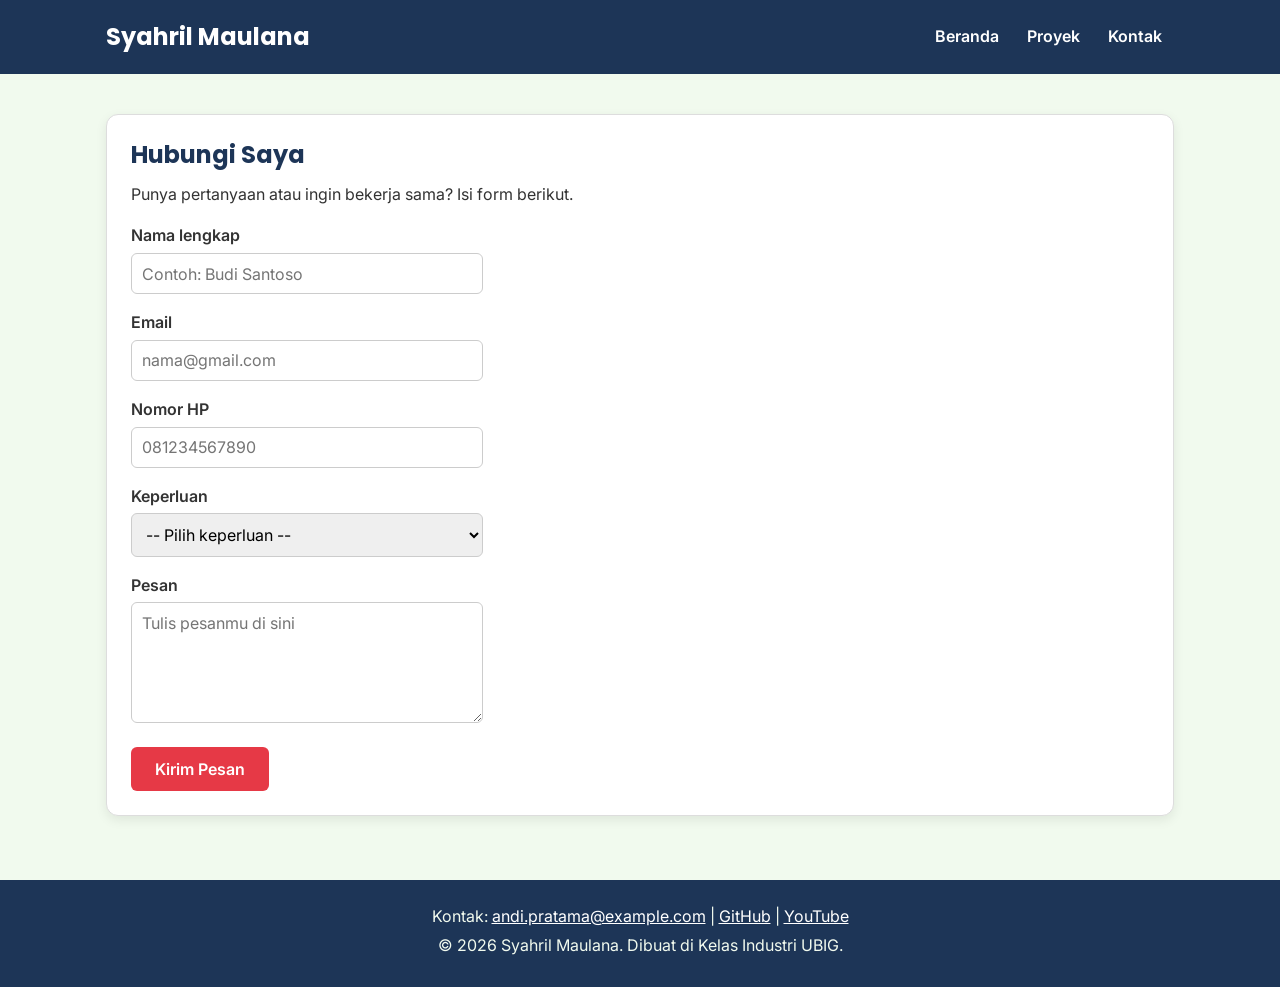
==== kontak.html @ 8f17ca6c "first commit" ====
<!DOCTYPE html>
<html lang="id">
<head>
  <meta charset="UTF-8">
  <meta name="viewport" content="width=device-width, initial-scale=1.0">
  <title>Syahril Maulana | Kontak</title>
  <link rel="preconnect" href="https://fonts.googleapis.com">
  <link rel="preconnect" href="https://fonts.gstatic.com" crossorigin>
  <link href="https://fonts.googleapis.com/css2?family=Inter:wght@400;600&family=Poppins:wght@600;700&display=swap" rel="stylesheet">
  <link rel="stylesheet" href="css/style.css">
</head>
<body>
  <header>
    <div class="container navbar">
      <h1>Syahril Maulana</h1>
      <nav class="menu-laptop">
        <ul>
          <li><a href="index.html">Beranda</a></li>
          <li><a href="proyek.html">Proyek</a></li>
          <li><a href="kontak.html">Kontak</a></li>
        </ul>
      </nav>
      <!-- Tantangan: menu ponsel yang bisa dibuka-tutup -->
      <details class="menu-ponsel">
        <summary>Menu</summary>
        <nav>
          <ul>
            <li><a href="index.html">Beranda</a></li>
            <li><a href="proyek.html">Proyek</a></li>
            <li><a href="kontak.html">Kontak</a></li>
          </ul>
        </nav>
      </details>
    </div>
  </header>

  <main>
    <div class="container">
      <section class="kartu">
        <h2>Hubungi Saya</h2>
        <p>Punya pertanyaan atau ingin bekerja sama? Isi form berikut.</p>

        <form>
          <p>
            <label for="nama">Nama lengkap</label><br>
            <input type="text" id="nama" name="nama" placeholder="Contoh: Budi Santoso" required>
          </p>
          <p>
            <label for="email">Email</label><br>
            <input type="email" id="email" name="email" placeholder="nama@gmail.com" required>
          </p>
          <p>
            <label for="hp">Nomor HP</label><br>
            <input type="tel" id="hp" name="hp" placeholder="081234567890" required>
          </p>
          <p>
            <label for="keperluan">Keperluan</label><br>
            <select id="keperluan" name="keperluan" required>
              <option value="">-- Pilih keperluan --</option>
              <option value="bertanya">Bertanya</option>
              <option value="kerja-sama">Kerja sama proyek</option>
              <option value="lainnya">Lainnya</option>
            </select>
          </p>
          <p>
            <label for="pesan">Pesan</label><br>
            <textarea id="pesan" name="pesan" rows="5" cols="40" placeholder="Tulis pesanmu di sini" required></textarea>
          </p>
          <button type="submit">Kirim Pesan</button>
        </form>
      </section>
    </div>
  </main>

  <footer>
    <p>Kontak: <a href="mailto:andi.pratama@example.com">andi.pratama@example.com</a> |
      <a href="https://github.com/" target="_blank">GitHub</a> |
      <a href="https://www.youtube.com/" target="_blank">YouTube</a></p>
    <p>&copy; 2026 Syahril Maulana. Dibuat di Kelas Industri UBIG.</p>
  </footer>
</body>
</html>
---- css/style.css ----
/* Gaya portofolio Syahril Maulana
   Palet: #1D3557 (utama), #E63946 (aksen), #F1FAEE (latar)
   Huruf: Poppins (judul), Inter (isi)
   Tata letak: mobile first, titik ubah 768px (tablet) dan 1024px (laptop) */

/* 1. Reset */
* {
  box-sizing: border-box;
  margin: 0;
}

img {
  max-width: 100%;
  height: auto;
}

/* 2. Dasar halaman: warna dan huruf */
body {
  font-family: "Inter", Arial, sans-serif;
  font-size: 1rem;
  line-height: 1.6;
  color: #333333;
  background-color: #F1FAEE;
}

h1, h2, h3 {
  font-family: "Poppins", Arial, sans-serif;
  color: #1D3557;
  line-height: 1.3;
}

h2 {
  margin-bottom: 0.75rem;
}

p, ul, ol {
  margin-bottom: 1rem;
}

a {
  color: #E63946;
}

/* 3. Wadah, header, dan menu */
.container {
  max-width: 1100px;
  margin: 0 auto;
  padding: 0 1rem;
}

header {
  background-color: #1D3557;
  color: #FFFFFF;
  padding: 1rem 0;
}

header h1 {
  color: #FFFFFF;
  font-size: 1.5rem;
}

.navbar {
  display: flex;
  flex-wrap: wrap;
  justify-content: space-between;
  align-items: center;
  gap: 0.5rem;
}

nav ul {
  display: flex;
  gap: 0.25rem;
  padding: 0;
  margin: 0;
  list-style: none;
}

nav a {
  display: inline-block;
  padding: 0.5rem 0.75rem;
  border-radius: 6px;
  color: #FFFFFF;
  font-weight: 600;
  text-decoration: none;
}

/* Tantangan: menu ponsel buka-tutup dengan details */
.menu-laptop {
  display: none;
}

.menu-ponsel summary {
  padding: 0.5rem 0.75rem;
  border: 1px solid #FFFFFF;
  border-radius: 6px;
  font-weight: 600;
  cursor: pointer;
}

.menu-ponsel ul {
  flex-direction: column;
  margin-top: 0.5rem;
}

/* 4. Isi utama, hero, dan kartu */
main {
  padding: 1.5rem 0;
}

.hero {
  display: flex;
  flex-direction: column;
  align-items: center;
  gap: 1.5rem;
  padding: 1rem 0 2rem;
  text-align: center;
}

.hero img {
  border: 4px solid #E63946;
  border-radius: 50%;
}

.hero h2 {
  font-size: 2rem;
}

.tombol {
  display: inline-block;
  padding: 0.75rem 1.5rem;
  border-radius: 6px;
  background-color: #E63946;
  color: #FFFFFF;
  font-weight: 600;
  text-decoration: none;
}

.kartu {
  background-color: #FFFFFF;
  padding: 1rem;
  margin-bottom: 1.5rem;
  border: 1px solid #DDDDDD;
  border-radius: 12px;
  box-shadow: 0 4px 12px rgba(0, 0, 0, 0.08);
}

.daftar-kartu {
  display: flex;
  flex-wrap: wrap;
  gap: 1.5rem;
  margin-bottom: 1.5rem;
}

.daftar-kartu .kartu {
  flex: 1 1 280px;
  margin-bottom: 0;
}

article img {
  border-radius: 8px;
  border: 1px solid #DDDDDD;
}

/* 5. Tabel */
table {
  border-collapse: collapse;
}

caption {
  font-weight: 600;
  text-align: left;
  margin-bottom: 0.5rem;
}

th, td {
  border: 1px solid #CCCCCC;
  padding: 0.5rem 0.75rem;
  text-align: left;
}

th {
  background-color: #1D3557;
  color: #FFFFFF;
}

/* 6. Form */
label {
  font-weight: 600;
}

input, select, textarea {
  width: 100%;
  max-width: 22rem;
  padding: 0.6rem;
  margin-top: 0.25rem;
  border: 1px solid #CCCCCC;
  border-radius: 6px;
  font-family: inherit;
  font-size: 1rem;
}

button {
  padding: 0.75rem 1.5rem;
  border: none;
  border-radius: 6px;
  background-color: #E63946;
  color: #FFFFFF;
  font-family: inherit;
  font-size: 1rem;
  font-weight: 600;
  cursor: pointer;
}

/* 7. Footer */
footer {
  background-color: #1D3557;
  color: #F1FAEE;
  text-align: center;
  padding: 1.5rem;
}

footer p {
  margin-bottom: 0.25rem;
}

footer a {
  color: #FFFFFF;
}

/* 8. Tablet: lebar layar 768px ke atas */
@media (min-width: 768px) {
  .menu-laptop {
    display: block;
  }

  .menu-ponsel {
    display: none;
  }

  .hero {
    flex-direction: row;
    padding: 2rem 0 3rem;
    text-align: left;
  }

  .kartu {
    padding: 1.5rem;
  }
}

/* 9. Laptop: lebar layar 1024px ke atas */
@media (min-width: 1024px) {
  main {
    padding: 2.5rem 0;
  }

  .hero {
    gap: 3rem;
  }

  .hero h2 {
    font-size: 2.75rem;
  }
}
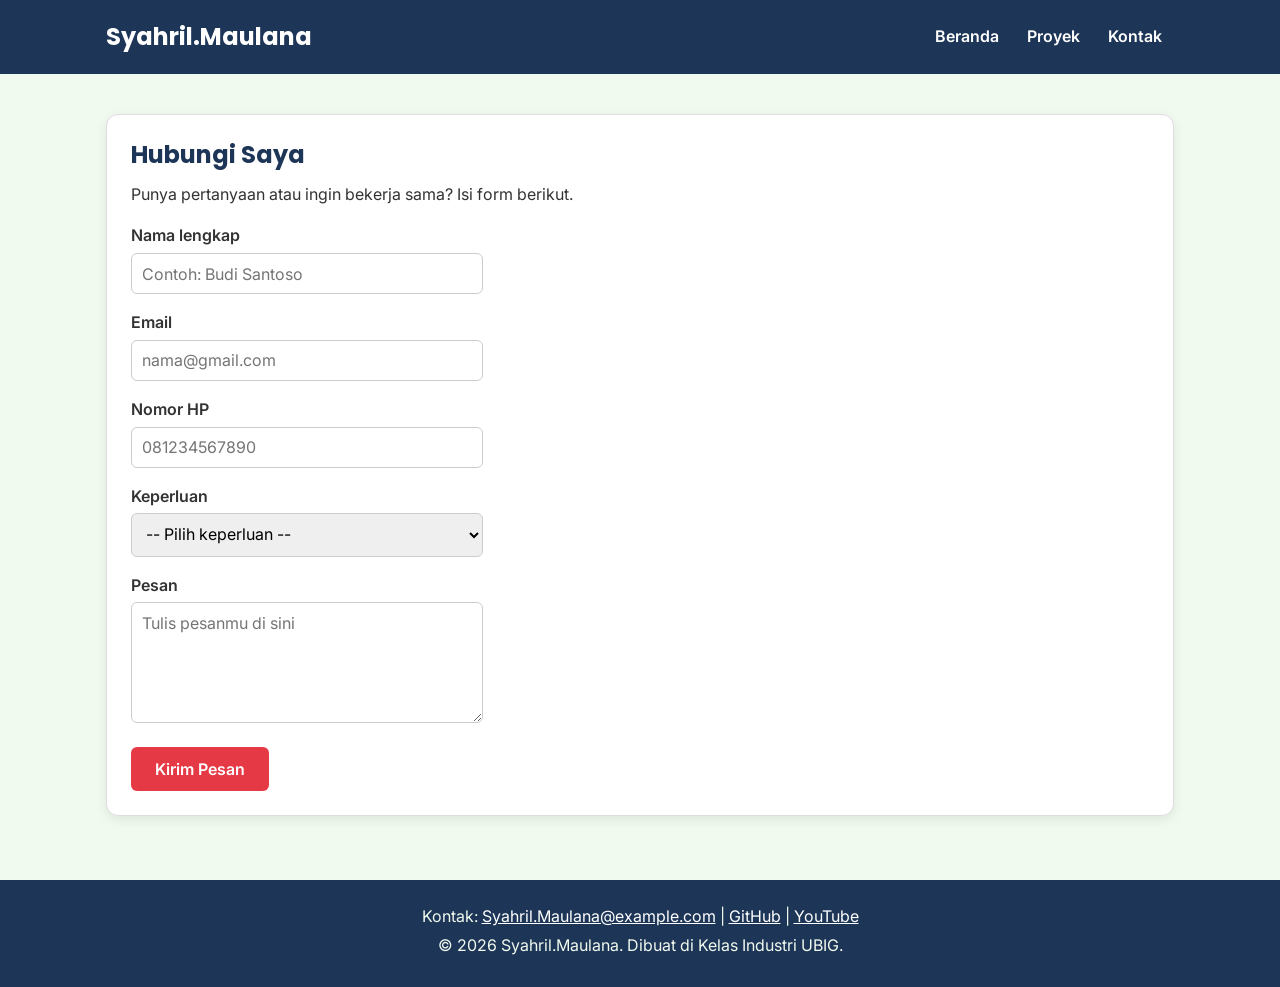
==== commit 8d24ccad: "perubahan proyek" ====
--- a/kontak.html
+++ b/kontak.html
@@ -3,7 +3,7 @@
 <head>
   <meta charset="UTF-8">
   <meta name="viewport" content="width=device-width, initial-scale=1.0">
-  <title>Syahril Maulana | Kontak</title>
+  <title>Syahril.Maulana | Kontak</title>
   <link rel="preconnect" href="https://fonts.googleapis.com">
   <link rel="preconnect" href="https://fonts.gstatic.com" crossorigin>
   <link href="https://fonts.googleapis.com/css2?family=Inter:wght@400;600&family=Poppins:wght@600;700&display=swap" rel="stylesheet">
@@ -12,7 +12,7 @@
 <body>
   <header>
     <div class="container navbar">
-      <h1>Syahril Maulana</h1>
+      <h1>Syahril.Maulana</h1>
       <nav class="menu-laptop">
         <ul>
           <li><a href="index.html">Beranda</a></li>
@@ -73,10 +73,10 @@
   </main>
 
   <footer>
-    <p>Kontak: <a href="mailto:andi.pratama@example.com">andi.pratama@example.com</a> |
+    <p>Kontak: <a href="mailto:Syahril.Maulana@example.com">Syahril.Maulana@example.com</a> |
       <a href="https://github.com/" target="_blank">GitHub</a> |
       <a href="https://www.youtube.com/" target="_blank">YouTube</a></p>
-    <p>&copy; 2026 Syahril Maulana. Dibuat di Kelas Industri UBIG.</p>
+    <p>&copy; 2026 Syahril.Maulana. Dibuat di Kelas Industri UBIG.</p>
   </footer>
 </body>
 </html>
--- a/css/style.css
+++ b/css/style.css
@@ -1,4 +1,4 @@
-/* Gaya portofolio Syahril Maulana
+/* Gaya portofolio Syahril.Maulana
    Palet: #1D3557 (utama), #E63946 (aksen), #F1FAEE (latar)
    Huruf: Poppins (judul), Inter (isi)
    Tata letak: mobile first, titik ubah 768px (tablet) dan 1024px (laptop) */
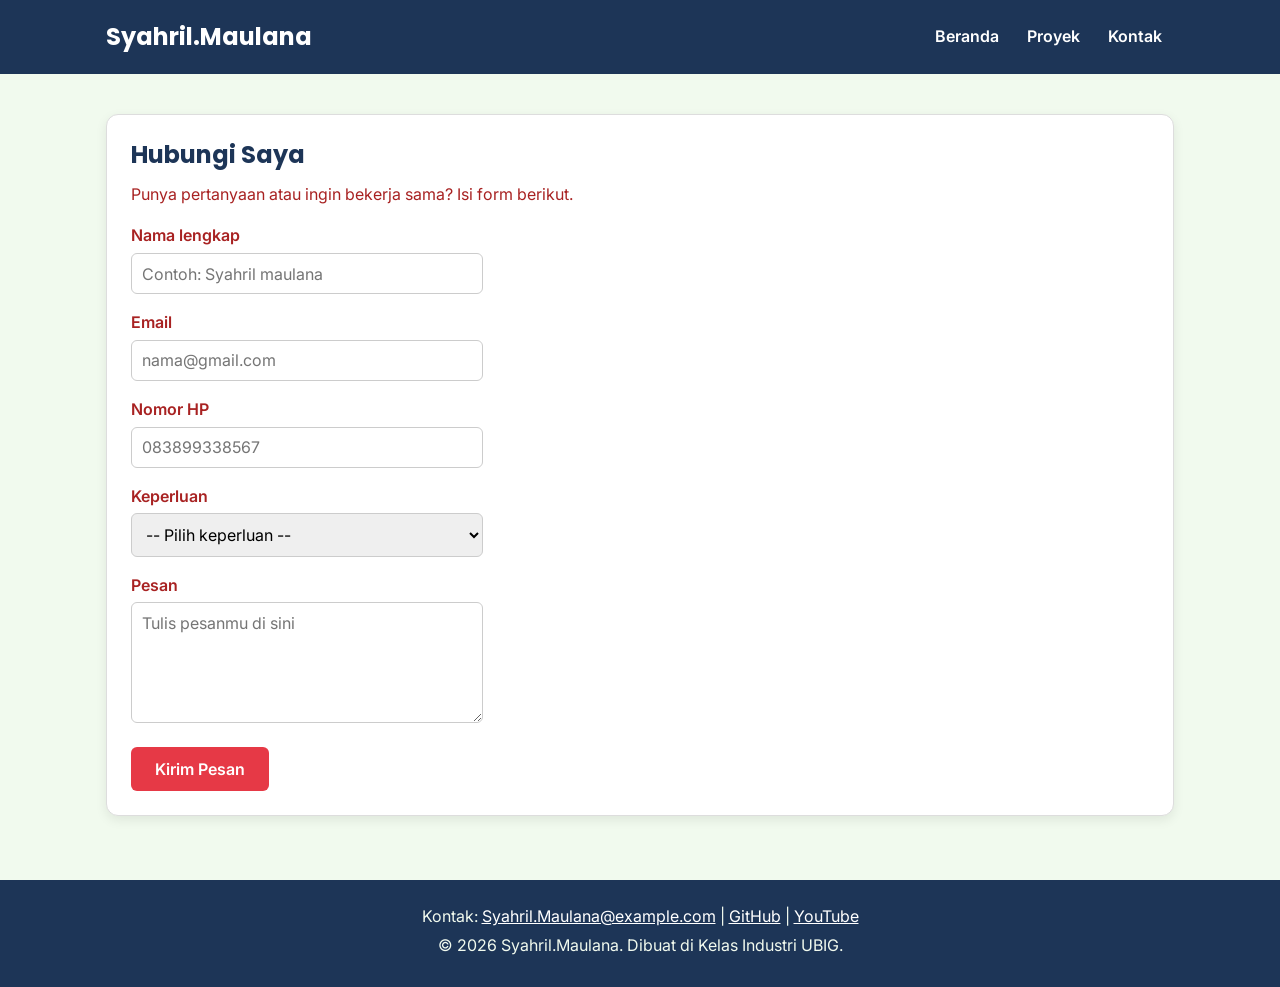
==== commit e851ee66: "perubahan proyek" ====
--- a/kontak.html
+++ b/kontak.html
@@ -43,7 +43,7 @@
         <form>
           <p>
             <label for="nama">Nama lengkap</label><br>
-            <input type="text" id="nama" name="nama" placeholder="Contoh: Budi Santoso" required>
+            <input type="text" id="nama" name="nama" placeholder="Contoh: Syahril maulana" required>
           </p>
           <p>
             <label for="email">Email</label><br>
@@ -51,7 +51,7 @@
           </p>
           <p>
             <label for="hp">Nomor HP</label><br>
-            <input type="tel" id="hp" name="hp" placeholder="081234567890" required>
+            <input type="tel" id="hp" name="hp" placeholder="083899338567" required>
           </p>
           <p>
             <label for="keperluan">Keperluan</label><br>
--- a/css/style.css
+++ b/css/style.css
@@ -19,7 +19,7 @@
   font-family: "Inter", Arial, sans-serif;
   font-size: 1rem;
   line-height: 1.6;
-  color: #333333;
+  color: #a82222;
   background-color: #F1FAEE;
 }
 
